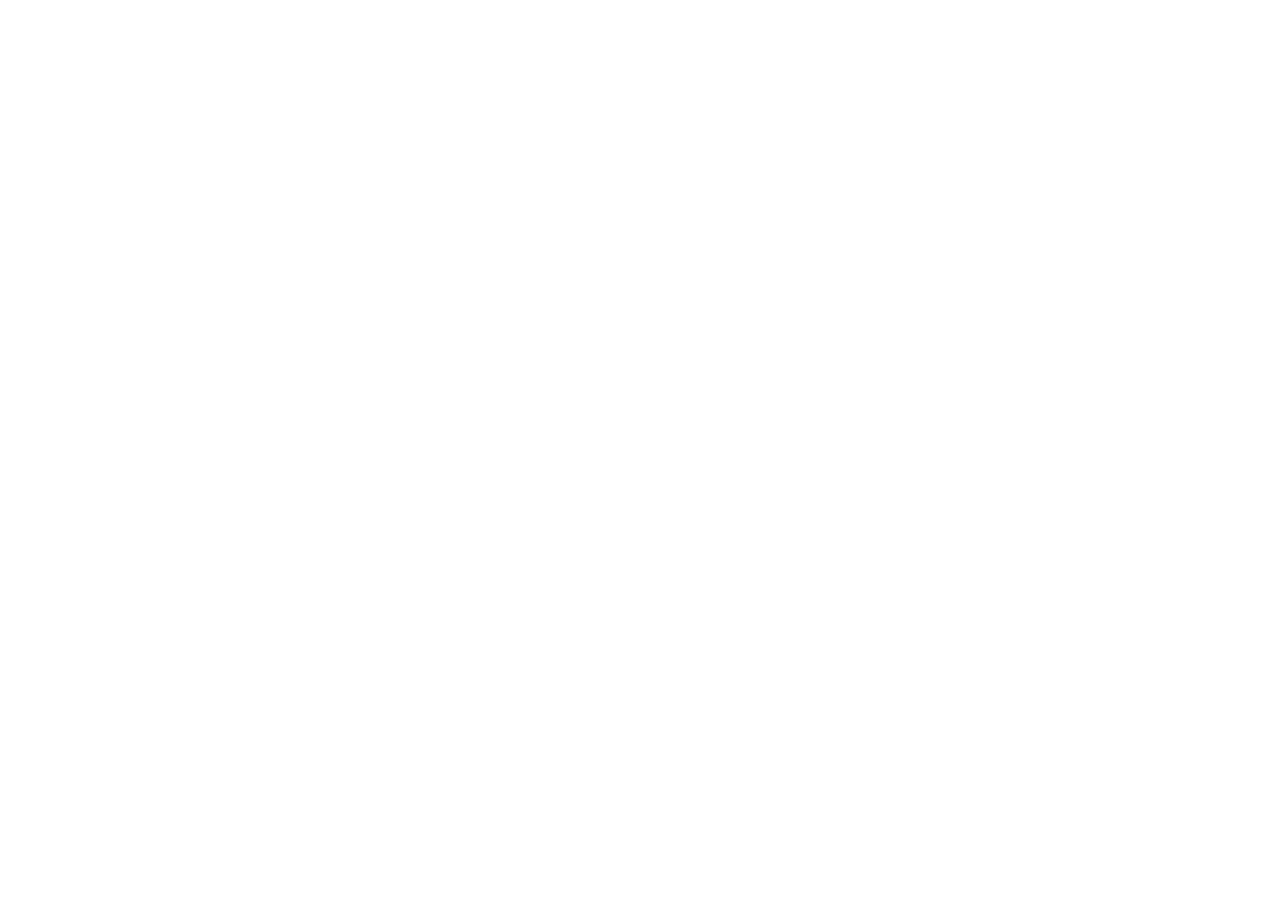
==== login.html @ d3bd9f5f "初始化仓库" ====
<!DOCTYPE html>
<html lang="en">

<head>
    <meta charset="UTF-8">
    <meta name="viewport" content="width=device-width, initial-scale=1.0">
    <title>Document</title>
</head>

<body>

</body>

</html>
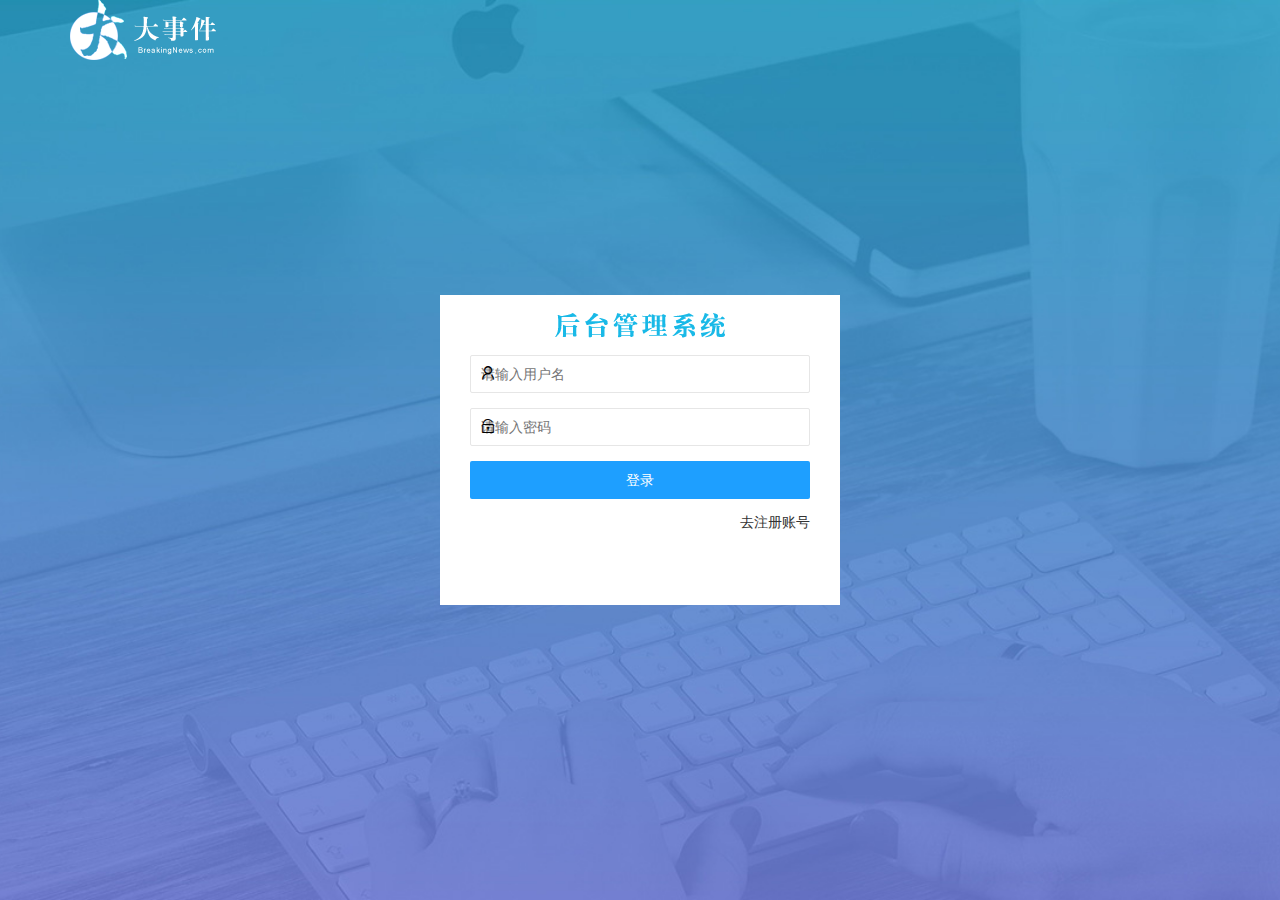
==== commit eb03e090: "注册登录页面完成" ====
--- a/login.html
+++ b/login.html
@@ -4,11 +4,75 @@
 <head>
     <meta charset="UTF-8">
     <meta name="viewport" content="width=device-width, initial-scale=1.0">
-    <title>Document</title>
+    <title>大事件-登录/注册</title>
+    <link rel="stylesheet" href="./assets/css/login.css">
+    <link rel="stylesheet" href="./assets/lib/layui/css/layui.css">
 </head>
 
 <body>
+    <!-- logo界面 -->
+    <div class="layui-main">
+        <img src="./assets/images/logo.png" alt="">
+    </div>
+    <!-- 登录注册区域-->
+    <div class="loginAndRegBox">
+        <!-- 顶部Lodo的界面-->
+        <div class="title-box"></div>
+        <!-- 登录的界面 -->
+        <div class="login-box">
+            <form class="layui-form" action="">
+                <div class="layui-form-item">
+                    <i class="layui-icon layui-icon-username"></i>
+                    <input type="text" name="usname" required lay-verify="required" placeholder="请输入用户名"
+                        autocomplete="off" class="layui-input">
+                </div>
+                <div class="layui-form-item">
+                    <i class="layui-icon layui-icon-password"></i>
+                    <input type="password" name="password" required lay-verify="required" placeholder="请输入密码"
+                        autocomplete="off" class="layui-input">
+                </div>
+                <div class="layui-form-item">
+                    <button class="layui-btn layui-btn-fluid layui-btn-normal" lay-submit
+                        lay-filter="formDemo">登录</button>
+                </div>
+                <div class="layui-form-item links">
+                    <a href="javascript:;" id="link-register">去注册账号</a>
 
+                </div>
+            </form>
+        </div>
+        <!-- 注册的页面 -->
+        <div class="registerbox">
+            <form class="layui-form" action="">
+                <div class="layui-form-item">
+                    <i class="layui-icon layui-icon-username"></i>
+                    <input type="text" name="usname" required lay-verify="required" placeholder="请输入用户名"
+                        autocomplete="off" class="layui-input ">
+                </div>
+                <div class="layui-form-item">
+                    <i class="layui-icon layui-icon-password"></i>
+                    <input type="password" name="password" required lay-verify="required" placeholder="请输入密码"
+                        autocomplete="off" class="layui-input">
+                </div>
+                <div class="layui-form-item">
+                    <i class="layui-icon layui-icon-password"></i>
+                    <input type="password" name="password" required lay-verify="required" placeholder="请输入密码"
+                        autocomplete="off" class="layui-input">
+                </div>
+                <div class="layui-form-item">
+                    <button class="layui-btn layui-btn-fluid layui-btn-normal" lay-submit
+                        lay-filter="formDemo">注册</button>
+                </div>
+
+                <div class="layui-form-item links">
+                    <a href="javascript:;" id="link-login">去登录界面</a>
+
+                </div>
+
+        </div>
+    </div>
 </body>
+<script src="./assets/lib/jquery.js"></script>
+<script src="./assets/js/login.js"></script>
 
 </html>--- a/assets/css/login.css
+++ b/assets/css/login.css
@@ -0,0 +1,51 @@
+html,
+body {
+  margin: 0;
+  padding: 0;
+  height: 100%;
+  width: 100%;
+
+  background: url("/assets/images/login_bg.jpg") no-repeat center;
+  background-size: cover;
+}
+
+.loginAndRegBox {
+  width: 400px;
+  height: 310px;
+  background-color: #fff;
+  position: absolute;
+  left: 50%;
+  top: 50%;
+  transform: translate(-50%, -50%);
+}
+
+.title-box {
+  height: 60px;
+  background: url("/assets/images/login_title.png") no-repeat center;
+}
+
+.layui-form {
+  padding: 0 30px;
+}
+
+.registerbox {
+  display: none;
+}
+
+.links {
+  display: flex;
+  justify-content: flex-end;
+}
+.layui-form-item {
+  position: relative;
+}
+.layui-icon {
+  position: absolute;
+  top: 10px;
+  left: 10px;
+}
+.layui-input {
+  display: block;
+  width: 100%;
+  padding-left: 30px;
+}
--- a/assets/lib/layui/css/layui.css
+++ b/assets/lib/layui/css/layui.css
@@ -0,0 +1,2 @@
+/** layui-v2.5.5 MIT License By https://www.layui.com */
+ .layui-inline,img{display:inline-block;vertical-align:middle}h1,h2,h3,h4,h5,h6{font-weight:400}.layui-edge,.layui-header,.layui-inline,.layui-main{position:relative}.layui-body,.layui-edge,.layui-elip{overflow:hidden}.layui-btn,.layui-edge,.layui-inline,img{vertical-align:middle}.layui-btn,.layui-disabled,.layui-icon,.layui-unselect{-moz-user-select:none;-webkit-user-select:none;-ms-user-select:none}.layui-elip,.layui-form-checkbox span,.layui-form-pane .layui-form-label{text-overflow:ellipsis;white-space:nowrap}.layui-breadcrumb,.layui-tree-btnGroup{visibility:hidden}blockquote,body,button,dd,div,dl,dt,form,h1,h2,h3,h4,h5,h6,input,li,ol,p,pre,td,textarea,th,ul{margin:0;padding:0;-webkit-tap-highlight-color:rgba(0,0,0,0)}a:active,a:hover{outline:0}img{border:none}li{list-style:none}table{border-collapse:collapse;border-spacing:0}h4,h5,h6{font-size:100%}button,input,optgroup,option,select,textarea{font-family:inherit;font-size:inherit;font-style:inherit;font-weight:inherit;outline:0}pre{white-space:pre-wrap;white-space:-moz-pre-wrap;white-space:-pre-wrap;white-space:-o-pre-wrap;word-wrap:break-word}body{line-height:24px;font:14px Helvetica Neue,Helvetica,PingFang SC,Tahoma,Arial,sans-serif}hr{height:1px;margin:10px 0;border:0;clear:both}a{color:#333;text-decoration:none}a:hover{color:#777}a cite{font-style:normal;*cursor:pointer}.layui-border-box,.layui-border-box *{box-sizing:border-box}.layui-box,.layui-box *{box-sizing:content-box}.layui-clear{clear:both;*zoom:1}.layui-clear:after{content:'\20';clear:both;*zoom:1;display:block;height:0}.layui-inline{*display:inline;*zoom:1}.layui-edge{display:inline-block;width:0;height:0;border-width:6px;border-style:dashed;border-color:transparent}.layui-edge-top{top:-4px;border-bottom-color:#999;border-bottom-style:solid}.layui-edge-right{border-left-color:#999;border-left-style:solid}.layui-edge-bottom{top:2px;border-top-color:#999;border-top-style:solid}.layui-edge-left{border-right-color:#999;border-right-style:solid}.layui-disabled,.layui-disabled:hover{color:#d2d2d2!important;cursor:not-allowed!important}.layui-circle{border-radius:100%}.layui-show{display:block!important}.layui-hide{display:none!important}@font-face{font-family:layui-icon;src:url(../font/iconfont.eot?v=250);src:url(../font/iconfont.eot?v=250#iefix) format('embedded-opentype'),url(../font/iconfont.woff2?v=250) format('woff2'),url(../font/iconfont.woff?v=250) format('woff'),url(../font/iconfont.ttf?v=250) format('truetype'),url(../font/iconfont.svg?v=250#layui-icon) format('svg')}.layui-icon{font-family:layui-icon!important;font-size:16px;font-style:normal;-webkit-font-smoothing:antialiased;-moz-osx-font-smoothing:grayscale}.layui-icon-reply-fill:before{content:"\e611"}.layui-icon-set-fill:before{content:"\e614"}.layui-icon-menu-fill:before{content:"\e60f"}.layui-icon-search:before{content:"\e615"}.layui-icon-share:before{content:"\e641"}.layui-icon-set-sm:before{content:"\e620"}.layui-icon-engine:before{content:"\e628"}.layui-icon-close:before{content:"\1006"}.layui-icon-close-fill:before{content:"\1007"}.layui-icon-chart-screen:before{content:"\e629"}.layui-icon-star:before{content:"\e600"}.layui-icon-circle-dot:before{content:"\e617"}.layui-icon-chat:before{content:"\e606"}.layui-icon-release:before{content:"\e609"}.layui-icon-list:before{content:"\e60a"}.layui-icon-chart:before{content:"\e62c"}.layui-icon-ok-circle:before{content:"\1005"}.layui-icon-layim-theme:before{content:"\e61b"}.layui-icon-table:before{content:"\e62d"}.layui-icon-right:before{content:"\e602"}.layui-icon-left:before{content:"\e603"}.layui-icon-cart-simple:before{content:"\e698"}.layui-icon-face-cry:before{content:"\e69c"}.layui-icon-face-smile:before{content:"\e6af"}.layui-icon-survey:before{content:"\e6b2"}.layui-icon-tree:before{content:"\e62e"}.layui-icon-upload-circle:before{content:"\e62f"}.layui-icon-add-circle:before{content:"\e61f"}.layui-icon-download-circle:before{content:"\e601"}.layui-icon-templeate-1:before{content:"\e630"}.layui-icon-util:before{content:"\e631"}.layui-icon-face-surprised:before{content:"\e664"}.layui-icon-edit:before{content:"\e642"}.layui-icon-speaker:before{content:"\e645"}.layui-icon-down:before{content:"\e61a"}.layui-icon-file:before{content:"\e621"}.layui-icon-layouts:before{content:"\e632"}.layui-icon-rate-half:before{content:"\e6c9"}.layui-icon-add-circle-fine:before{content:"\e608"}.layui-icon-prev-circle:before{content:"\e633"}.layui-icon-read:before{content:"\e705"}.layui-icon-404:before{content:"\e61c"}.layui-icon-carousel:before{content:"\e634"}.layui-icon-help:before{content:"\e607"}.layui-icon-code-circle:before{content:"\e635"}.layui-icon-water:before{content:"\e636"}.layui-icon-username:before{content:"\e66f"}.layui-icon-find-fill:before{content:"\e670"}.layui-icon-about:before{content:"\e60b"}.layui-icon-location:before{content:"\e715"}.layui-icon-up:before{content:"\e619"}.layui-icon-pause:before{content:"\e651"}.layui-icon-date:before{content:"\e637"}.layui-icon-layim-uploadfile:before{content:"\e61d"}.layui-icon-delete:before{content:"\e640"}.layui-icon-play:before{content:"\e652"}.layui-icon-top:before{content:"\e604"}.layui-icon-friends:before{content:"\e612"}.layui-icon-refresh-3:before{content:"\e9aa"}.layui-icon-ok:before{content:"\e605"}.layui-icon-layer:before{content:"\e638"}.layui-icon-face-smile-fine:before{content:"\e60c"}.layui-icon-dollar:before{content:"\e659"}.layui-icon-group:before{content:"\e613"}.layui-icon-layim-download:before{content:"\e61e"}.layui-icon-picture-fine:before{content:"\e60d"}.layui-icon-link:before{content:"\e64c"}.layui-icon-diamond:before{content:"\e735"}.layui-icon-log:before{content:"\e60e"}.layui-icon-rate-solid:before{content:"\e67a"}.layui-icon-fonts-del:before{content:"\e64f"}.layui-icon-unlink:before{content:"\e64d"}.layui-icon-fonts-clear:before{content:"\e639"}.layui-icon-triangle-r:before{content:"\e623"}.layui-icon-circle:before{content:"\e63f"}.layui-icon-radio:before{content:"\e643"}.layui-icon-align-center:before{content:"\e647"}.layui-icon-align-right:before{content:"\e648"}.layui-icon-align-left:before{content:"\e649"}.layui-icon-loading-1:before{content:"\e63e"}.layui-icon-return:before{content:"\e65c"}.layui-icon-fonts-strong:before{content:"\e62b"}.layui-icon-upload:before{content:"\e67c"}.layui-icon-dialogue:before{content:"\e63a"}.layui-icon-video:before{content:"\e6ed"}.layui-icon-headset:before{content:"\e6fc"}.layui-icon-cellphone-fine:before{content:"\e63b"}.layui-icon-add-1:before{content:"\e654"}.layui-icon-face-smile-b:before{content:"\e650"}.layui-icon-fonts-html:before{content:"\e64b"}.layui-icon-form:before{content:"\e63c"}.layui-icon-cart:before{content:"\e657"}.layui-icon-camera-fill:before{content:"\e65d"}.layui-icon-tabs:before{content:"\e62a"}.layui-icon-fonts-code:before{content:"\e64e"}.layui-icon-fire:before{content:"\e756"}.layui-icon-set:before{content:"\e716"}.layui-icon-fonts-u:before{content:"\e646"}.layui-icon-triangle-d:before{content:"\e625"}.layui-icon-tips:before{content:"\e702"}.layui-icon-picture:before{content:"\e64a"}.layui-icon-more-vertical:before{content:"\e671"}.layui-icon-flag:before{content:"\e66c"}.layui-icon-loading:before{content:"\e63d"}.layui-icon-fonts-i:before{content:"\e644"}.layui-icon-refresh-1:before{content:"\e666"}.layui-icon-rmb:before{content:"\e65e"}.layui-icon-home:before{content:"\e68e"}.layui-icon-user:before{content:"\e770"}.layui-icon-notice:before{content:"\e667"}.layui-icon-login-weibo:before{content:"\e675"}.layui-icon-voice:before{content:"\e688"}.layui-icon-upload-drag:before{content:"\e681"}.layui-icon-login-qq:before{content:"\e676"}.layui-icon-snowflake:before{content:"\e6b1"}.layui-icon-file-b:before{content:"\e655"}.layui-icon-template:before{content:"\e663"}.layui-icon-auz:before{content:"\e672"}.layui-icon-console:before{content:"\e665"}.layui-icon-app:before{content:"\e653"}.layui-icon-prev:before{content:"\e65a"}.layui-icon-website:before{content:"\e7ae"}.layui-icon-next:before{content:"\e65b"}.layui-icon-component:before{content:"\e857"}.layui-icon-more:before{content:"\e65f"}.layui-icon-login-wechat:before{content:"\e677"}.layui-icon-shrink-right:before{content:"\e668"}.layui-icon-spread-left:before{content:"\e66b"}.layui-icon-camera:before{content:"\e660"}.layui-icon-note:before{content:"\e66e"}.layui-icon-refresh:before{content:"\e669"}.layui-icon-female:before{content:"\e661"}.layui-icon-male:before{content:"\e662"}.layui-icon-password:before{content:"\e673"}.layui-icon-senior:before{content:"\e674"}.layui-icon-theme:before{content:"\e66a"}.layui-icon-tread:before{content:"\e6c5"}.layui-icon-praise:before{content:"\e6c6"}.layui-icon-star-fill:before{content:"\e658"}.layui-icon-rate:before{content:"\e67b"}.layui-icon-template-1:before{content:"\e656"}.layui-icon-vercode:before{content:"\e679"}.layui-icon-cellphone:before{content:"\e678"}.layui-icon-screen-full:before{content:"\e622"}.layui-icon-screen-restore:before{content:"\e758"}.layui-icon-cols:before{content:"\e610"}.layui-icon-export:before{content:"\e67d"}.layui-icon-print:before{content:"\e66d"}.layui-icon-slider:before{content:"\e714"}.layui-icon-addition:before{content:"\e624"}.layui-icon-subtraction:before{content:"\e67e"}.layui-icon-service:before{content:"\e626"}.layui-icon-transfer:before{content:"\e691"}.layui-main{width:1140px;margin:0 auto}.layui-header{z-index:1000;height:60px}.layui-header a:hover{transition:all .5s;-webkit-transition:all .5s}.layui-side{position:fixed;left:0;top:0;bottom:0;z-index:999;width:200px;overflow-x:hidden}.layui-side-scroll{position:relative;width:220px;height:100%;overflow-x:hidden}.layui-body{position:absolute;left:200px;right:0;top:0;bottom:0;z-index:998;width:auto;overflow-y:auto;box-sizing:border-box}.layui-layout-body{overflow:hidden}.layui-layout-admin .layui-header{background-color:#23262E}.layui-layout-admin .layui-side{top:60px;width:200px;overflow-x:hidden}.layui-layout-admin .layui-body{position:fixed;top:60px;bottom:44px}.layui-layout-admin .layui-main{width:auto;margin:0 15px}.layui-layout-admin .layui-footer{position:fixed;left:200px;right:0;bottom:0;height:44px;line-height:44px;padding:0 15px;background-color:#eee}.layui-layout-admin .layui-logo{position:absolute;left:0;top:0;width:200px;height:100%;line-height:60px;text-align:center;color:#009688;font-size:16px}.layui-layout-admin .layui-header .layui-nav{background:0 0}.layui-layout-left{position:absolute!important;left:200px;top:0}.layui-layout-right{position:absolute!important;right:0;top:0}.layui-container{position:relative;margin:0 auto;padding:0 15px;box-sizing:border-box}.layui-fluid{position:relative;margin:0 auto;padding:0 15px}.layui-row:after,.layui-row:before{content:'';display:block;clear:both}.layui-col-lg1,.layui-col-lg10,.layui-col-lg11,.layui-col-lg12,.layui-col-lg2,.layui-col-lg3,.layui-col-lg4,.layui-col-lg5,.layui-col-lg6,.layui-col-lg7,.layui-col-lg8,.layui-col-lg9,.layui-col-md1,.layui-col-md10,.layui-col-md11,.layui-col-md12,.layui-col-md2,.layui-col-md3,.layui-col-md4,.layui-col-md5,.layui-col-md6,.layui-col-md7,.layui-col-md8,.layui-col-md9,.layui-col-sm1,.layui-col-sm10,.layui-col-sm11,.layui-col-sm12,.layui-col-sm2,.layui-col-sm3,.layui-col-sm4,.layui-col-sm5,.layui-col-sm6,.layui-col-sm7,.layui-col-sm8,.layui-col-sm9,.layui-col-xs1,.layui-col-xs10,.layui-col-xs11,.layui-col-xs12,.layui-col-xs2,.layui-col-xs3,.layui-col-xs4,.layui-col-xs5,.layui-col-xs6,.layui-col-xs7,.layui-col-xs8,.layui-col-xs9{position:relative;display:block;box-sizing:border-box}.layui-col-xs1,.layui-col-xs10,.layui-col-xs11,.layui-col-xs12,.layui-col-xs2,.layui-col-xs3,.layui-col-xs4,.layui-col-xs5,.layui-col-xs6,.layui-col-xs7,.layui-col-xs8,.layui-col-xs9{float:left}.layui-col-xs1{width:8.33333333%}.layui-col-xs2{width:16.66666667%}.layui-col-xs3{width:25%}.layui-col-xs4{width:33.33333333%}.layui-col-xs5{width:41.66666667%}.layui-col-xs6{width:50%}.layui-col-xs7{width:58.33333333%}.layui-col-xs8{width:66.66666667%}.layui-col-xs9{width:75%}.layui-col-xs10{width:83.33333333%}.layui-col-xs11{width:91.66666667%}.layui-col-xs12{width:100%}.layui-col-xs-offset1{margin-left:8.33333333%}.layui-col-xs-offset2{margin-left:16.66666667%}.layui-col-xs-offset3{margin-left:25%}.layui-col-xs-offset4{margin-left:33.33333333%}.layui-col-xs-offset5{margin-left:41.66666667%}.layui-col-xs-offset6{margin-left:50%}.layui-col-xs-offset7{margin-left:58.33333333%}.layui-col-xs-offset8{margin-left:66.66666667%}.layui-col-xs-offset9{margin-left:75%}.layui-col-xs-offset10{margin-left:83.33333333%}.layui-col-xs-offset11{margin-left:91.66666667%}.layui-col-xs-offset12{margin-left:100%}@media screen and (max-width:768px){.layui-hide-xs{display:none!important}.layui-show-xs-block{display:block!important}.layui-show-xs-inline{display:inline!important}.layui-show-xs-inline-block{display:inline-block!important}}@media screen and (min-width:768px){.layui-container{width:750px}.layui-hide-sm{display:none!important}.layui-show-sm-block{display:block!important}.layui-show-sm-inline{display:inline!important}.layui-show-sm-inline-block{display:inline-block!important}.layui-col-sm1,.layui-col-sm10,.layui-col-sm11,.layui-col-sm12,.layui-col-sm2,.layui-col-sm3,.layui-col-sm4,.layui-col-sm5,.layui-col-sm6,.layui-col-sm7,.layui-col-sm8,.layui-col-sm9{float:left}.layui-col-sm1{width:8.33333333%}.layui-col-sm2{width:16.66666667%}.layui-col-sm3{width:25%}.layui-col-sm4{width:33.33333333%}.layui-col-sm5{width:41.66666667%}.layui-col-sm6{width:50%}.layui-col-sm7{width:58.33333333%}.layui-col-sm8{width:66.66666667%}.layui-col-sm9{width:75%}.layui-col-sm10{width:83.33333333%}.layui-col-sm11{width:91.66666667%}.layui-col-sm12{width:100%}.layui-col-sm-offset1{margin-left:8.33333333%}.layui-col-sm-offset2{margin-left:16.66666667%}.layui-col-sm-offset3{margin-left:25%}.layui-col-sm-offset4{margin-left:33.33333333%}.layui-col-sm-offset5{margin-left:41.66666667%}.layui-col-sm-offset6{margin-left:50%}.layui-col-sm-offset7{margin-left:58.33333333%}.layui-col-sm-offset8{margin-left:66.66666667%}.layui-col-sm-offset9{margin-left:75%}.layui-col-sm-offset10{margin-left:83.33333333%}.layui-col-sm-offset11{margin-left:91.66666667%}.layui-col-sm-offset12{margin-left:100%}}@media screen and (min-width:992px){.layui-container{width:970px}.layui-hide-md{display:none!important}.layui-show-md-block{display:block!important}.layui-show-md-inline{display:inline!important}.layui-show-md-inline-block{display:inline-block!important}.layui-col-md1,.layui-col-md10,.layui-col-md11,.layui-col-md12,.layui-col-md2,.layui-col-md3,.layui-col-md4,.layui-col-md5,.layui-col-md6,.layui-col-md7,.layui-col-md8,.layui-col-md9{float:left}.layui-col-md1{width:8.33333333%}.layui-col-md2{width:16.66666667%}.layui-col-md3{width:25%}.layui-col-md4{width:33.33333333%}.layui-col-md5{width:41.66666667%}.layui-col-md6{width:50%}.layui-col-md7{width:58.33333333%}.layui-col-md8{width:66.66666667%}.layui-col-md9{width:75%}.layui-col-md10{width:83.33333333%}.layui-col-md11{width:91.66666667%}.layui-col-md12{width:100%}.layui-col-md-offset1{margin-left:8.33333333%}.layui-col-md-offset2{margin-left:16.66666667%}.layui-col-md-offset3{margin-left:25%}.layui-col-md-offset4{margin-left:33.33333333%}.layui-col-md-offset5{margin-left:41.66666667%}.layui-col-md-offset6{margin-left:50%}.layui-col-md-offset7{margin-left:58.33333333%}.layui-col-md-offset8{margin-left:66.66666667%}.layui-col-md-offset9{margin-left:75%}.layui-col-md-offset10{margin-left:83.33333333%}.layui-col-md-offset11{margin-left:91.66666667%}.layui-col-md-offset12{margin-left:100%}}@media screen and (min-width:1200px){.layui-container{width:1170px}.layui-hide-lg{display:none!important}.layui-show-lg-block{display:block!important}.layui-show-lg-inline{display:inline!important}.layui-show-lg-inline-block{display:inline-block!important}.layui-col-lg1,.layui-col-lg10,.layui-col-lg11,.layui-col-lg12,.layui-col-lg2,.layui-col-lg3,.layui-col-lg4,.layui-col-lg5,.layui-col-lg6,.layui-col-lg7,.layui-col-lg8,.layui-col-lg9{float:left}.layui-col-lg1{width:8.33333333%}.layui-col-lg2{width:16.66666667%}.layui-col-lg3{width:25%}.layui-col-lg4{width:33.33333333%}.layui-col-lg5{width:41.66666667%}.layui-col-lg6{width:50%}.layui-col-lg7{width:58.33333333%}.layui-col-lg8{width:66.66666667%}.layui-col-lg9{width:75%}.layui-col-lg10{width:83.33333333%}.layui-col-lg11{width:91.66666667%}.layui-col-lg12{width:100%}.layui-col-lg-offset1{margin-left:8.33333333%}.layui-col-lg-offset2{margin-left:16.66666667%}.layui-col-lg-offset3{margin-left:25%}.layui-col-lg-offset4{margin-left:33.33333333%}.layui-col-lg-offset5{margin-left:41.66666667%}.layui-col-lg-offset6{margin-left:50%}.layui-col-lg-offset7{margin-left:58.33333333%}.layui-col-lg-offset8{margin-left:66.66666667%}.layui-col-lg-offset9{margin-left:75%}.layui-col-lg-offset10{margin-left:83.33333333%}.layui-col-lg-offset11{margin-left:91.66666667%}.layui-col-lg-offset12{margin-left:100%}}.layui-col-space1{margin:-.5px}.layui-col-space1>*{padding:.5px}.layui-col-space3{margin:-1.5px}.layui-col-space3>*{padding:1.5px}.layui-col-space5{margin:-2.5px}.layui-col-space5>*{padding:2.5px}.layui-col-space8{margin:-3.5px}.layui-col-space8>*{padding:3.5px}.layui-col-space10{margin:-5px}.layui-col-space10>*{padding:5px}.layui-col-space12{margin:-6px}.layui-col-space12>*{padding:6px}.layui-col-space15{margin:-7.5px}.layui-col-space15>*{padding:7.5px}.layui-col-space18{margin:-9px}.layui-col-space18>*{padding:9px}.layui-col-space20{margin:-10px}.layui-col-space20>*{padding:10px}.layui-col-space22{margin:-11px}.layui-col-space22>*{padding:11px}.layui-col-space25{margin:-12.5px}.layui-col-space25>*{padding:12.5px}.layui-col-space30{margin:-15px}.layui-col-space30>*{padding:15px}.layui-btn,.layui-input,.layui-select,.layui-textarea,.layui-upload-button{outline:0;-webkit-appearance:none;transition:all .3s;-webkit-transition:all .3s;box-sizing:border-box}.layui-elem-quote{margin-bottom:10px;padding:15px;line-height:22px;border-left:5px solid #009688;border-radius:0 2px 2px 0;background-color:#f2f2f2}.layui-quote-nm{border-style:solid;border-width:1px 1px 1px 5px;background:0 0}.layui-elem-field{margin-bottom:10px;padding:0;border-width:1px;border-style:solid}.layui-elem-field legend{margin-left:20px;padding:0 10px;font-size:20px;font-weight:300}.layui-field-title{margin:10px 0 20px;border-width:1px 0 0}.layui-field-box{padding:10px 15px}.layui-field-title .layui-field-box{padding:10px 0}.layui-progress{position:relative;height:6px;border-radius:20px;background-color:#e2e2e2}.layui-progress-bar{position:absolute;left:0;top:0;width:0;max-width:100%;height:6px;border-radius:20px;text-align:right;background-color:#5FB878;transition:all .3s;-webkit-transition:all .3s}.layui-progress-big,.layui-progress-big .layui-progress-bar{height:18px;line-height:18px}.layui-progress-text{position:relative;top:-20px;line-height:18px;font-size:12px;color:#666}.layui-progress-big .layui-progress-text{position:static;padding:0 10px;color:#fff}.layui-collapse{border-width:1px;border-style:solid;border-radius:2px}.layui-colla-content,.layui-colla-item{border-top-width:1px;border-top-style:solid}.layui-colla-item:first-child{border-top:none}.layui-colla-title{position:relative;height:42px;line-height:42px;padding:0 15px 0 35px;color:#333;background-color:#f2f2f2;cursor:pointer;font-size:14px;overflow:hidden}.layui-colla-content{display:none;padding:10px 15px;line-height:22px;color:#666}.layui-colla-icon{position:absolute;left:15px;top:0;font-size:14px}.layui-card{margin-bottom:15px;border-radius:2px;background-color:#fff;box-shadow:0 1px 2px 0 rgba(0,0,0,.05)}.layui-card:last-child{margin-bottom:0}.layui-card-header{position:relative;height:42px;line-height:42px;padding:0 15px;border-bottom:1px solid #f6f6f6;color:#333;border-radius:2px 2px 0 0;font-size:14px}.layui-bg-black,.layui-bg-blue,.layui-bg-cyan,.layui-bg-green,.layui-bg-orange,.layui-bg-red{color:#fff!important}.layui-card-body{position:relative;padding:10px 15px;line-height:24px}.layui-card-body[pad15]{padding:15px}.layui-card-body[pad20]{padding:20px}.layui-card-body .layui-table{margin:5px 0}.layui-card .layui-tab{margin:0}.layui-panel-window{position:relative;padding:15px;border-radius:0;border-top:5px solid #E6E6E6;background-color:#fff}.layui-auxiliar-moving{position:fixed;left:0;right:0;top:0;bottom:0;width:100%;height:100%;background:0 0;z-index:9999999999}.layui-form-label,.layui-form-mid,.layui-form-select,.layui-input-block,.layui-input-inline,.layui-textarea{position:relative}.layui-bg-red{background-color:#FF5722!important}.layui-bg-orange{background-color:#FFB800!important}.layui-bg-green{background-color:#009688!important}.layui-bg-cyan{background-color:#2F4056!important}.layui-bg-blue{background-color:#1E9FFF!important}.layui-bg-black{background-color:#393D49!important}.layui-bg-gray{background-color:#eee!important;color:#666!important}.layui-badge-rim,.layui-colla-content,.layui-colla-item,.layui-collapse,.layui-elem-field,.layui-form-pane .layui-form-item[pane],.layui-form-pane .layui-form-label,.layui-input,.layui-layedit,.layui-layedit-tool,.layui-quote-nm,.layui-select,.layui-tab-bar,.layui-tab-card,.layui-tab-title,.layui-tab-title .layui-this:after,.layui-textarea{border-color:#e6e6e6}.layui-timeline-item:before,hr{background-color:#e6e6e6}.layui-text{line-height:22px;font-size:14px;color:#666}.layui-text h1,.layui-text h2,.layui-text h3{font-weight:500;color:#333}.layui-text h1{font-size:30px}.layui-text h2{font-size:24px}.layui-text h3{font-size:18px}.layui-text a:not(.layui-btn){color:#01AAED}.layui-text a:not(.layui-btn):hover{text-decoration:underline}.layui-text ul{padding:5px 0 5px 15px}.layui-text ul li{margin-top:5px;list-style-type:disc}.layui-text em,.layui-word-aux{color:#999!important;padding:0 5px!important}.layui-btn{display:inline-block;height:38px;line-height:38px;padding:0 18px;background-color:#009688;color:#fff;white-space:nowrap;text-align:center;font-size:14px;border:none;border-radius:2px;cursor:pointer}.layui-btn:hover{opacity:.8;filter:alpha(opacity=80);color:#fff}.layui-btn:active{opacity:1;filter:alpha(opacity=100)}.layui-btn+.layui-btn{margin-left:10px}.layui-btn-container{font-size:0}.layui-btn-container .layui-btn{margin-right:10px;margin-bottom:10px}.layui-btn-container .layui-btn+.layui-btn{margin-left:0}.layui-table .layui-btn-container .layui-btn{margin-bottom:9px}.layui-btn-radius{border-radius:100px}.layui-btn .layui-icon{margin-right:3px;font-size:18px;vertical-align:bottom;vertical-align:middle\9}.layui-btn-primary{border:1px solid #C9C9C9;background-color:#fff;color:#555}.layui-btn-primary:hover{border-color:#009688;color:#333}.layui-btn-normal{background-color:#1E9FFF}.layui-btn-warm{background-color:#FFB800}.layui-btn-danger{background-color:#FF5722}.layui-btn-checked{background-color:#5FB878}.layui-btn-disabled,.layui-btn-disabled:active,.layui-btn-disabled:hover{border:1px solid #e6e6e6;background-color:#FBFBFB;color:#C9C9C9;cursor:not-allowed;opacity:1}.layui-btn-lg{height:44px;line-height:44px;padding:0 25px;font-size:16px}.layui-btn-sm{height:30px;line-height:30px;padding:0 10px;font-size:12px}.layui-btn-sm i{font-size:16px!important}.layui-btn-xs{height:22px;line-height:22px;padding:0 5px;font-size:12px}.layui-btn-xs i{font-size:14px!important}.layui-btn-group{display:inline-block;vertical-align:middle;font-size:0}.layui-btn-group .layui-btn{margin-left:0!important;margin-right:0!important;border-left:1px solid rgba(255,255,255,.5);border-radius:0}.layui-btn-group .layui-btn-primary{border-left:none}.layui-btn-group .layui-btn-primary:hover{border-color:#C9C9C9;color:#009688}.layui-btn-group .layui-btn:first-child{border-left:none;border-radius:2px 0 0 2px}.layui-btn-group .layui-btn-primary:first-child{border-left:1px solid #c9c9c9}.layui-btn-group .layui-btn:last-child{border-radius:0 2px 2px 0}.layui-btn-group .layui-btn+.layui-btn{margin-left:0}.layui-btn-group+.layui-btn-group{margin-left:10px}.layui-btn-fluid{width:100%}.layui-input,.layui-select,.layui-textarea{height:38px;line-height:1.3;line-height:38px\9;border-width:1px;border-style:solid;background-color:#fff;border-radius:2px}.layui-input::-webkit-input-placeholder,.layui-select::-webkit-input-placeholder,.layui-textarea::-webkit-input-placeholder{line-height:1.3}.layui-input,.layui-textarea{display:block;width:100%;padding-left:10px}.layui-input:hover,.layui-textarea:hover{border-color:#D2D2D2!important}.layui-input:focus,.layui-textarea:focus{border-color:#C9C9C9!important}.layui-textarea{min-height:100px;height:auto;line-height:20px;padding:6px 10px;resize:vertical}.layui-select{padding:0 10px}.layui-form input[type=checkbox],.layui-form input[type=radio],.layui-form select{display:none}.layui-form [lay-ignore]{display:initial}.layui-form-item{margin-bottom:15px;clear:both;*zoom:1}.layui-form-item:after{content:'\20';clear:both;*zoom:1;display:block;height:0}.layui-form-label{float:left;display:block;padding:9px 15px;width:80px;font-weight:400;line-height:20px;text-align:right}.layui-form-label-col{display:block;float:none;padding:9px 0;line-height:20px;text-align:left}.layui-form-item .layui-inline{margin-bottom:5px;margin-right:10px}.layui-input-block{margin-left:110px;min-height:36px}.layui-input-inline{display:inline-block;vertical-align:middle}.layui-form-item .layui-input-inline{float:left;width:190px;margin-right:10px}.layui-form-text .layui-input-inline{width:auto}.layui-form-mid{float:left;display:block;padding:9px 0!important;line-height:20px;margin-right:10px}.layui-form-danger+.layui-form-select .layui-input,.layui-form-danger:focus{border-color:#FF5722!important}.layui-form-select .layui-input{padding-right:30px;cursor:pointer}.layui-form-select .layui-edge{position:absolute;right:10px;top:50%;margin-top:-3px;cursor:pointer;border-width:6px;border-top-color:#c2c2c2;border-top-style:solid;transition:all .3s;-webkit-transition:all .3s}.layui-form-select dl{display:none;position:absolute;left:0;top:42px;padding:5px 0;z-index:899;min-width:100%;border:1px solid #d2d2d2;max-height:300px;overflow-y:auto;background-color:#fff;border-radius:2px;box-shadow:0 2px 4px rgba(0,0,0,.12);box-sizing:border-box}.layui-form-select dl dd,.layui-form-select dl dt{padding:0 10px;line-height:36px;white-space:nowrap;overflow:hidden;text-overflow:ellipsis}.layui-form-select dl dt{font-size:12px;color:#999}.layui-form-select dl dd{cursor:pointer}.layui-form-select dl dd:hover{background-color:#f2f2f2;-webkit-transition:.5s all;transition:.5s all}.layui-form-select .layui-select-group dd{padding-left:20px}.layui-form-select dl dd.layui-select-tips{padding-left:10px!important;color:#999}.layui-form-select dl dd.layui-this{background-color:#5FB878;color:#fff}.layui-form-checkbox,.layui-form-select dl dd.layui-disabled{background-color:#fff}.layui-form-selected dl{display:block}.layui-form-checkbox,.layui-form-checkbox *,.layui-form-switch{display:inline-block;vertical-align:middle}.layui-form-selected .layui-edge{margin-top:-9px;-webkit-transform:rotate(180deg);transform:rotate(180deg);margin-top:-3px\9}:root .layui-form-selected .layui-edge{margin-top:-9px\0/IE9}.layui-form-selectup dl{top:auto;bottom:42px}.layui-select-none{margin:5px 0;text-align:center;color:#999}.layui-select-disabled .layui-disabled{border-color:#eee!important}.layui-select-disabled .layui-edge{border-top-color:#d2d2d2}.layui-form-checkbox{position:relative;height:30px;line-height:30px;margin-right:10px;padding-right:30px;cursor:pointer;font-size:0;-webkit-transition:.1s linear;transition:.1s linear;box-sizing:border-box}.layui-form-checkbox span{padding:0 10px;height:100%;font-size:14px;border-radius:2px 0 0 2px;background-color:#d2d2d2;color:#fff;overflow:hidden}.layui-form-checkbox:hover span{background-color:#c2c2c2}.layui-form-checkbox i{position:absolute;right:0;top:0;width:30px;height:28px;border:1px solid #d2d2d2;border-left:none;border-radius:0 2px 2px 0;color:#fff;font-size:20px;text-align:center}.layui-form-checkbox:hover i{border-color:#c2c2c2;color:#c2c2c2}.layui-form-checked,.layui-form-checked:hover{border-color:#5FB878}.layui-form-checked span,.layui-form-checked:hover span{background-color:#5FB878}.layui-form-checked i,.layui-form-checked:hover i{color:#5FB878}.layui-form-item .layui-form-checkbox{margin-top:4px}.layui-form-checkbox[lay-skin=primary]{height:auto!important;line-height:normal!important;min-width:18px;min-height:18px;border:none!important;margin-right:0;padding-left:28px;padding-right:0;background:0 0}.layui-form-checkbox[lay-skin=primary] span{padding-left:0;padding-right:15px;line-height:18px;background:0 0;color:#666}.layui-form-checkbox[lay-skin=primary] i{right:auto;left:0;width:16px;height:16px;line-height:16px;border:1px solid #d2d2d2;font-size:12px;border-radius:2px;background-color:#fff;-webkit-transition:.1s linear;transition:.1s linear}.layui-form-checkbox[lay-skin=primary]:hover i{border-color:#5FB878;color:#fff}.layui-form-checked[lay-skin=primary] i{border-color:#5FB878!important;background-color:#5FB878;color:#fff}.layui-checkbox-disbaled[lay-skin=primary] span{background:0 0!important;color:#c2c2c2}.layui-checkbox-disbaled[lay-skin=primary]:hover i{border-color:#d2d2d2}.layui-form-item .layui-form-checkbox[lay-skin=primary]{margin-top:10px}.layui-form-switch{position:relative;height:22px;line-height:22px;min-width:35px;padding:0 5px;margin-top:8px;border:1px solid #d2d2d2;border-radius:20px;cursor:pointer;background-color:#fff;-webkit-transition:.1s linear;transition:.1s linear}.layui-form-switch i{position:absolute;left:5px;top:3px;width:16px;height:16px;border-radius:20px;background-color:#d2d2d2;-webkit-transition:.1s linear;transition:.1s linear}.layui-form-switch em{position:relative;top:0;width:25px;margin-left:21px;padding:0!important;text-align:center!important;color:#999!important;font-style:normal!important;font-size:12px}.layui-form-onswitch{border-color:#5FB878;background-color:#5FB878}.layui-checkbox-disbaled,.layui-checkbox-disbaled i{border-color:#e2e2e2!important}.layui-form-onswitch i{left:100%;margin-left:-21px;background-color:#fff}.layui-form-onswitch em{margin-left:5px;margin-right:21px;color:#fff!important}.layui-checkbox-disbaled span{background-color:#e2e2e2!important}.layui-checkbox-disbaled:hover i{color:#fff!important}[lay-radio]{display:none}.layui-form-radio,.layui-form-radio *{display:inline-block;vertical-align:middle}.layui-form-radio{line-height:28px;margin:6px 10px 0 0;padding-right:10px;cursor:pointer;font-size:0}.layui-form-radio *{font-size:14px}.layui-form-radio>i{margin-right:8px;font-size:22px;color:#c2c2c2}.layui-form-radio>i:hover,.layui-form-radioed>i{color:#5FB878}.layui-radio-disbaled>i{color:#e2e2e2!important}.layui-form-pane .layui-form-label{width:110px;padding:8px 15px;height:38px;line-height:20px;border-width:1px;border-style:solid;border-radius:2px 0 0 2px;text-align:center;background-color:#FBFBFB;overflow:hidden;box-sizing:border-box}.layui-form-pane .layui-input-inline{margin-left:-1px}.layui-form-pane .layui-input-block{margin-left:110px;left:-1px}.layui-form-pane .layui-input{border-radius:0 2px 2px 0}.layui-form-pane .layui-form-text .layui-form-label{float:none;width:100%;border-radius:2px;box-sizing:border-box;text-align:left}.layui-form-pane .layui-form-text .layui-input-inline{display:block;margin:0;top:-1px;clear:both}.layui-form-pane .layui-form-text .layui-input-block{margin:0;left:0;top:-1px}.layui-form-pane .layui-form-text .layui-textarea{min-height:100px;border-radius:0 0 2px 2px}.layui-form-pane .layui-form-checkbox{margin:4px 0 4px 10px}.layui-form-pane .layui-form-radio,.layui-form-pane .layui-form-switch{margin-top:6px;margin-left:10px}.layui-form-pane .layui-form-item[pane]{position:relative;border-width:1px;border-style:solid}.layui-form-pane .layui-form-item[pane] .layui-form-label{position:absolute;left:0;top:0;height:100%;border-width:0 1px 0 0}.layui-form-pane .layui-form-item[pane] .layui-input-inline{margin-left:110px}@media screen and (max-width:450px){.layui-form-item .layui-form-label{text-overflow:ellipsis;overflow:hidden;white-space:nowrap}.layui-form-item .layui-inline{display:block;margin-right:0;margin-bottom:20px;clear:both}.layui-form-item .layui-inline:after{content:'\20';clear:both;display:block;height:0}.layui-form-item .layui-input-inline{display:block;float:none;left:-3px;width:auto;margin:0 0 10px 112px}.layui-form-item .layui-input-inline+.layui-form-mid{margin-left:110px;top:-5px;padding:0}.layui-form-item .layui-form-checkbox{margin-right:5px;margin-bottom:5px}}.layui-layedit{border-width:1px;border-style:solid;border-radius:2px}.layui-layedit-tool{padding:3px 5px;border-bottom-width:1px;border-bottom-style:solid;font-size:0}.layedit-tool-fixed{position:fixed;top:0;border-top:1px solid #e2e2e2}.layui-layedit-tool .layedit-tool-mid,.layui-layedit-tool .layui-icon{display:inline-block;vertical-align:middle;text-align:center;font-size:14px}.layui-layedit-tool .layui-icon{position:relative;width:32px;height:30px;line-height:30px;margin:3px 5px;color:#777;cursor:pointer;border-radius:2px}.layui-layedit-tool .layui-icon:hover{color:#393D49}.layui-layedit-tool .layui-icon:active{color:#000}.layui-layedit-tool .layedit-tool-active{background-color:#e2e2e2;color:#000}.layui-layedit-tool .layui-disabled,.layui-layedit-tool .layui-disabled:hover{color:#d2d2d2;cursor:not-allowed}.layui-layedit-tool .layedit-tool-mid{width:1px;height:18px;margin:0 10px;background-color:#d2d2d2}.layedit-tool-html{width:50px!important;font-size:30px!important}.layedit-tool-b,.layedit-tool-code,.layedit-tool-help{font-size:16px!important}.layedit-tool-d,.layedit-tool-face,.layedit-tool-image,.layedit-tool-unlink{font-size:18px!important}.layedit-tool-image input{position:absolute;font-size:0;left:0;top:0;width:100%;height:100%;opacity:.01;filter:Alpha(opacity=1);cursor:pointer}.layui-layedit-iframe iframe{display:block;width:100%}#LAY_layedit_code{overflow:hidden}.layui-laypage{display:inline-block;*display:inline;*zoom:1;vertical-align:middle;margin:10px 0;font-size:0}.layui-laypage>a:first-child,.layui-laypage>a:first-child em{border-radius:2px 0 0 2px}.layui-laypage>a:last-child,.layui-laypage>a:last-child em{border-radius:0 2px 2px 0}.layui-laypage>:first-child{margin-left:0!important}.layui-laypage>:last-child{margin-right:0!important}.layui-laypage a,.layui-laypage button,.layui-laypage input,.layui-laypage select,.layui-laypage span{border:1px solid #e2e2e2}.layui-laypage a,.layui-laypage span{display:inline-block;*display:inline;*zoom:1;vertical-align:middle;padding:0 15px;height:28px;line-height:28px;margin:0 -1px 5px 0;background-color:#fff;color:#333;font-size:12px}.layui-flow-more a *,.layui-laypage input,.layui-table-view select[lay-ignore]{display:inline-block}.layui-laypage a:hover{color:#009688}.layui-laypage em{font-style:normal}.layui-laypage .layui-laypage-spr{color:#999;font-weight:700}.layui-laypage a{text-decoration:none}.layui-laypage .layui-laypage-curr{position:relative}.layui-laypage .layui-laypage-curr em{position:relative;color:#fff}.layui-laypage .layui-laypage-curr .layui-laypage-em{position:absolute;left:-1px;top:-1px;padding:1px;width:100%;height:100%;background-color:#009688}.layui-laypage-em{border-radius:2px}.layui-laypage-next em,.layui-laypage-prev em{font-family:Sim sun;font-size:16px}.layui-laypage .layui-laypage-count,.layui-laypage .layui-laypage-limits,.layui-laypage .layui-laypage-refresh,.layui-laypage .layui-laypage-skip{margin-left:10px;margin-right:10px;padding:0;border:none}.layui-laypage .layui-laypage-limits,.layui-laypage .layui-laypage-refresh{vertical-align:top}.layui-laypage .layui-laypage-refresh i{font-size:18px;cursor:pointer}.layui-laypage select{height:22px;padding:3px;border-radius:2px;cursor:pointer}.layui-laypage .layui-laypage-skip{height:30px;line-height:30px;color:#999}.layui-laypage button,.layui-laypage input{height:30px;line-height:30px;border-radius:2px;vertical-align:top;background-color:#fff;box-sizing:border-box}.layui-laypage input{width:40px;margin:0 10px;padding:0 3px;text-align:center}.layui-laypage input:focus,.layui-laypage select:focus{border-color:#009688!important}.layui-laypage button{margin-left:10px;padding:0 10px;cursor:pointer}.layui-table,.layui-table-view{margin:10px 0}.layui-flow-more{margin:10px 0;text-align:center;color:#999;font-size:14px}.layui-flow-more a{height:32px;line-height:32px}.layui-flow-more a *{vertical-align:top}.layui-flow-more a cite{padding:0 20px;border-radius:3px;background-color:#eee;color:#333;font-style:normal}.layui-flow-more a cite:hover{opacity:.8}.layui-flow-more a i{font-size:30px;color:#737383}.layui-table{width:100%;background-color:#fff;color:#666}.layui-table tr{transition:all .3s;-webkit-transition:all .3s}.layui-table th{text-align:left;font-weight:400}.layui-table tbody tr:hover,.layui-table thead tr,.layui-table-click,.layui-table-header,.layui-table-hover,.layui-table-mend,.layui-table-patch,.layui-table-tool,.layui-table-total,.layui-table-total tr,.layui-table[lay-even] tr:nth-child(even){background-color:#f2f2f2}.layui-table td,.layui-table th,.layui-table-col-set,.layui-table-fixed-r,.layui-table-grid-down,.layui-table-header,.layui-table-page,.layui-table-tips-main,.layui-table-tool,.layui-table-total,.layui-table-view,.layui-table[lay-skin=line],.layui-table[lay-skin=row]{border-width:1px;border-style:solid;border-color:#e6e6e6}.layui-table td,.layui-table th{position:relative;padding:9px 15px;min-height:20px;line-height:20px;font-size:14px}.layui-table[lay-skin=line] td,.layui-table[lay-skin=line] th{border-width:0 0 1px}.layui-table[lay-skin=row] td,.layui-table[lay-skin=row] th{border-width:0 1px 0 0}.layui-table[lay-skin=nob] td,.layui-table[lay-skin=nob] th{border:none}.layui-table img{max-width:100px}.layui-table[lay-size=lg] td,.layui-table[lay-size=lg] th{padding:15px 30px}.layui-table-view .layui-table[lay-size=lg] .layui-table-cell{height:40px;line-height:40px}.layui-table[lay-size=sm] td,.layui-table[lay-size=sm] th{font-size:12px;padding:5px 10px}.layui-table-view .layui-table[lay-size=sm] .layui-table-cell{height:20px;line-height:20px}.layui-table[lay-data]{display:none}.layui-table-box{position:relative;overflow:hidden}.layui-table-view .layui-table{position:relative;width:auto;margin:0}.layui-table-view .layui-table[lay-skin=line]{border-width:0 1px 0 0}.layui-table-view .layui-table[lay-skin=row]{border-width:0 0 1px}.layui-table-view .layui-table td,.layui-table-view .layui-table th{padding:5px 0;border-top:none;border-left:none}.layui-table-view .layui-table th.layui-unselect .layui-table-cell span{cursor:pointer}.layui-table-view .layui-table td{cursor:default}.layui-table-view .layui-table td[data-edit=text]{cursor:text}.layui-table-view .layui-form-checkbox[lay-skin=primary] i{width:18px;height:18px}.layui-table-view .layui-form-radio{line-height:0;padding:0}.layui-table-view .layui-form-radio>i{margin:0;font-size:20px}.layui-table-init{position:absolute;left:0;top:0;width:100%;height:100%;text-align:center;z-index:110}.layui-table-init .layui-icon{position:absolute;left:50%;top:50%;margin:-15px 0 0 -15px;font-size:30px;color:#c2c2c2}.layui-table-header{border-width:0 0 1px;overflow:hidden}.layui-table-header .layui-table{margin-bottom:-1px}.layui-table-tool .layui-inline[lay-event]{position:relative;width:26px;height:26px;padding:5px;line-height:16px;margin-right:10px;text-align:center;color:#333;border:1px solid #ccc;cursor:pointer;-webkit-transition:.5s all;transition:.5s all}.layui-table-tool .layui-inline[lay-event]:hover{border:1px solid #999}.layui-table-tool-temp{padding-right:120px}.layui-table-tool-self{position:absolute;right:17px;top:10px}.layui-table-tool .layui-table-tool-self .layui-inline[lay-event]{margin:0 0 0 10px}.layui-table-tool-panel{position:absolute;top:29px;left:-1px;padding:5px 0;min-width:150px;min-height:40px;border:1px solid #d2d2d2;text-align:left;overflow-y:auto;background-color:#fff;box-shadow:0 2px 4px rgba(0,0,0,.12)}.layui-table-cell,.layui-table-tool-panel li{overflow:hidden;text-overflow:ellipsis;white-space:nowrap}.layui-table-tool-panel li{padding:0 10px;line-height:30px;-webkit-transition:.5s all;transition:.5s all}.layui-table-tool-panel li .layui-form-checkbox[lay-skin=primary]{width:100%;padding-left:28px}.layui-table-tool-panel li:hover{background-color:#f2f2f2}.layui-table-tool-panel li .layui-form-checkbox[lay-skin=primary] i{position:absolute;left:0;top:0}.layui-table-tool-panel li .layui-form-checkbox[lay-skin=primary] span{padding:0}.layui-table-tool .layui-table-tool-self .layui-table-tool-panel{left:auto;right:-1px}.layui-table-col-set{position:absolute;right:0;top:0;width:20px;height:100%;border-width:0 0 0 1px;background-color:#fff}.layui-table-sort{width:10px;height:20px;margin-left:5px;cursor:pointer!important}.layui-table-sort .layui-edge{position:absolute;left:5px;border-width:5px}.layui-table-sort .layui-table-sort-asc{top:3px;border-top:none;border-bottom-style:solid;border-bottom-color:#b2b2b2}.layui-table-sort .layui-table-sort-asc:hover{border-bottom-color:#666}.layui-table-sort .layui-table-sort-desc{bottom:5px;border-bottom:none;border-top-style:solid;border-top-color:#b2b2b2}.layui-table-sort .layui-table-sort-desc:hover{border-top-color:#666}.layui-table-sort[lay-sort=asc] .layui-table-sort-asc{border-bottom-color:#000}.layui-table-sort[lay-sort=desc] .layui-table-sort-desc{border-top-color:#000}.layui-table-cell{height:28px;line-height:28px;padding:0 15px;position:relative;box-sizing:border-box}.layui-table-cell .layui-form-checkbox[lay-skin=primary]{top:-1px;padding:0}.layui-table-cell .layui-table-link{color:#01AAED}.laytable-cell-checkbox,.laytable-cell-numbers,.laytable-cell-radio,.laytable-cell-space{padding:0;text-align:center}.layui-table-body{position:relative;overflow:auto;margin-right:-1px;margin-bottom:-1px}.layui-table-body .layui-none{line-height:26px;padding:15px;text-align:center;color:#999}.layui-table-fixed{position:absolute;left:0;top:0;z-index:101}.layui-table-fixed .layui-table-body{overflow:hidden}.layui-table-fixed-l{box-shadow:0 -1px 8px rgba(0,0,0,.08)}.layui-table-fixed-r{left:auto;right:-1px;border-width:0 0 0 1px;box-shadow:-1px 0 8px rgba(0,0,0,.08)}.layui-table-fixed-r .layui-table-header{position:relative;overflow:visible}.layui-table-mend{position:absolute;right:-49px;top:0;height:100%;width:50px}.layui-table-tool{position:relative;z-index:890;width:100%;min-height:50px;line-height:30px;padding:10px 15px;border-width:0 0 1px}.layui-table-tool .layui-btn-container{margin-bottom:-10px}.layui-table-page,.layui-table-total{border-width:1px 0 0;margin-bottom:-1px;overflow:hidden}.layui-table-page{position:relative;width:100%;padding:7px 7px 0;height:41px;font-size:12px;white-space:nowrap}.layui-table-page>div{height:26px}.layui-table-page .layui-laypage{margin:0}.layui-table-page .layui-laypage a,.layui-table-page .layui-laypage span{height:26px;line-height:26px;margin-bottom:10px;border:none;background:0 0}.layui-table-page .layui-laypage a,.layui-table-page .layui-laypage span.layui-laypage-curr{padding:0 12px}.layui-table-page .layui-laypage span{margin-left:0;padding:0}.layui-table-page .layui-laypage .layui-laypage-prev{margin-left:-7px!important}.layui-table-page .layui-laypage .layui-laypage-curr .layui-laypage-em{left:0;top:0;padding:0}.layui-table-page .layui-laypage button,.layui-table-page .layui-laypage input{height:26px;line-height:26px}.layui-table-page .layui-laypage input{width:40px}.layui-table-page .layui-laypage button{padding:0 10px}.layui-table-page select{height:18px}.layui-table-patch .layui-table-cell{padding:0;width:30px}.layui-table-edit{position:absolute;left:0;top:0;width:100%;height:100%;padding:0 14px 1px;border-radius:0;box-shadow:1px 1px 20px rgba(0,0,0,.15)}.layui-table-edit:focus{border-color:#5FB878!important}select.layui-table-edit{padding:0 0 0 10px;border-color:#C9C9C9}.layui-table-view .layui-form-checkbox,.layui-table-view .layui-form-radio,.layui-table-view .layui-form-switch{top:0;margin:0;box-sizing:content-box}.layui-table-view .layui-form-checkbox{top:-1px;height:26px;line-height:26px}.layui-table-view .layui-form-checkbox i{height:26px}.layui-table-grid .layui-table-cell{overflow:visible}.layui-table-grid-down{position:absolute;top:0;right:0;width:26px;height:100%;padding:5px 0;border-width:0 0 0 1px;text-align:center;background-color:#fff;color:#999;cursor:pointer}.layui-table-grid-down .layui-icon{position:absolute;top:50%;left:50%;margin:-8px 0 0 -8px}.layui-table-grid-down:hover{background-color:#fbfbfb}body .layui-table-tips .layui-layer-content{background:0 0;padding:0;box-shadow:0 1px 6px rgba(0,0,0,.12)}.layui-table-tips-main{margin:-44px 0 0 -1px;max-height:150px;padding:8px 15px;font-size:14px;overflow-y:scroll;background-color:#fff;color:#666}.layui-table-tips-c{position:absolute;right:-3px;top:-13px;width:20px;height:20px;padding:3px;cursor:pointer;background-color:#666;border-radius:50%;color:#fff}.layui-table-tips-c:hover{background-color:#777}.layui-table-tips-c:before{position:relative;right:-2px}.layui-upload-file{display:none!important;opacity:.01;filter:Alpha(opacity=1)}.layui-upload-drag,.layui-upload-form,.layui-upload-wrap{display:inline-block}.layui-upload-list{margin:10px 0}.layui-upload-choose{padding:0 10px;color:#999}.layui-upload-drag{position:relative;padding:30px;border:1px dashed #e2e2e2;background-color:#fff;text-align:center;cursor:pointer;color:#999}.layui-upload-drag .layui-icon{font-size:50px;color:#009688}.layui-upload-drag[lay-over]{border-color:#009688}.layui-upload-iframe{position:absolute;width:0;height:0;border:0;visibility:hidden}.layui-upload-wrap{position:relative;vertical-align:middle}.layui-upload-wrap .layui-upload-file{display:block!important;position:absolute;left:0;top:0;z-index:10;font-size:100px;width:100%;height:100%;opacity:.01;filter:Alpha(opacity=1);cursor:pointer}.layui-transfer-active,.layui-transfer-box{display:inline-block;vertical-align:middle}.layui-transfer-box,.layui-transfer-header,.layui-transfer-search{border-width:0;border-style:solid;border-color:#e6e6e6}.layui-transfer-box{position:relative;border-width:1px;width:200px;height:360px;border-radius:2px;background-color:#fff}.layui-transfer-box .layui-form-checkbox{width:100%;margin:0!important}.layui-transfer-header{height:38px;line-height:38px;padding:0 10px;border-bottom-width:1px}.layui-transfer-search{position:relative;padding:10px;border-bottom-width:1px}.layui-transfer-search .layui-input{height:32px;padding-left:30px;font-size:12px}.layui-transfer-search .layui-icon-search{position:absolute;left:20px;top:50%;margin-top:-8px;color:#666}.layui-transfer-active{margin:0 15px}.layui-transfer-active .layui-btn{display:block;margin:0;padding:0 15px;background-color:#5FB878;border-color:#5FB878;color:#fff}.layui-transfer-active .layui-btn-disabled{background-color:#FBFBFB;border-color:#e6e6e6;color:#C9C9C9}.layui-transfer-active .layui-btn:first-child{margin-bottom:15px}.layui-transfer-active .layui-btn .layui-icon{margin:0;font-size:14px!important}.layui-transfer-data{padding:5px 0;overflow:auto}.layui-transfer-data li{height:32px;line-height:32px;padding:0 10px}.layui-transfer-data li:hover{background-color:#f2f2f2;transition:.5s all}.layui-transfer-data .layui-none{padding:15px 10px;text-align:center;color:#999}.layui-nav{position:relative;padding:0 20px;background-color:#393D49;color:#fff;border-radius:2px;font-size:0;box-sizing:border-box}.layui-nav *{font-size:14px}.layui-nav .layui-nav-item{position:relative;display:inline-block;*display:inline;*zoom:1;vertical-align:middle;line-height:60px}.layui-nav .layui-nav-item a{display:block;padding:0 20px;color:#fff;color:rgba(255,255,255,.7);transition:all .3s;-webkit-transition:all .3s}.layui-nav .layui-this:after,.layui-nav-bar,.layui-nav-tree .layui-nav-itemed:after{position:absolute;left:0;top:0;width:0;height:5px;background-color:#5FB878;transition:all .2s;-webkit-transition:all .2s}.layui-nav-bar{z-index:1000}.layui-nav .layui-nav-item a:hover,.layui-nav .layui-this a{color:#fff}.layui-nav .layui-this:after{content:'';top:auto;bottom:0;width:100%}.layui-nav-img{width:30px;height:30px;margin-right:10px;border-radius:50%}.layui-nav .layui-nav-more{content:'';width:0;height:0;border-style:solid dashed dashed;border-color:#fff transparent transparent;overflow:hidden;cursor:pointer;transition:all .2s;-webkit-transition:all .2s;position:absolute;top:50%;right:3px;margin-top:-3px;border-width:6px;border-top-color:rgba(255,255,255,.7)}.layui-nav .layui-nav-mored,.layui-nav-itemed>a .layui-nav-more{margin-top:-9px;border-style:dashed dashed solid;border-color:transparent transparent #fff}.layui-nav-child{display:none;position:absolute;left:0;top:65px;min-width:100%;line-height:36px;padding:5px 0;box-shadow:0 2px 4px rgba(0,0,0,.12);border:1px solid #d2d2d2;background-color:#fff;z-index:100;border-radius:2px;white-space:nowrap}.layui-nav .layui-nav-child a{color:#333}.layui-nav .layui-nav-child a:hover{background-color:#f2f2f2;color:#000}.layui-nav-child dd{position:relative}.layui-nav .layui-nav-child dd.layui-this a,.layui-nav-child dd.layui-this{background-color:#5FB878;color:#fff}.layui-nav-child dd.layui-this:after{display:none}.layui-nav-tree{width:200px;padding:0}.layui-nav-tree .layui-nav-item{display:block;width:100%;line-height:45px}.layui-nav-tree .layui-nav-item a{position:relative;height:45px;line-height:45px;text-overflow:ellipsis;overflow:hidden;white-space:nowrap}.layui-nav-tree .layui-nav-item a:hover{background-color:#4E5465}.layui-nav-tree .layui-nav-bar{width:5px;height:0;background-color:#009688}.layui-nav-tree .layui-nav-child dd.layui-this,.layui-nav-tree .layui-nav-child dd.layui-this a,.layui-nav-tree .layui-this,.layui-nav-tree .layui-this>a,.layui-nav-tree .layui-this>a:hover{background-color:#009688;color:#fff}.layui-nav-tree .layui-this:after{display:none}.layui-nav-itemed>a,.layui-nav-tree .layui-nav-title a,.layui-nav-tree .layui-nav-title a:hover{color:#fff!important}.layui-nav-tree .layui-nav-child{position:relative;z-index:0;top:0;border:none;box-shadow:none}.layui-nav-tree .layui-nav-child a{height:40px;line-height:40px;color:#fff;color:rgba(255,255,255,.7)}.layui-nav-tree .layui-nav-child,.layui-nav-tree .layui-nav-child a:hover{background:0 0;color:#fff}.layui-nav-tree .layui-nav-more{right:10px}.layui-nav-itemed>.layui-nav-child{display:block;padding:0;background-color:rgba(0,0,0,.3)!important}.layui-nav-itemed>.layui-nav-child>.layui-this>.layui-nav-child{display:block}.layui-nav-side{position:fixed;top:0;bottom:0;left:0;overflow-x:hidden;z-index:999}.layui-bg-blue .layui-nav-bar,.layui-bg-blue .layui-nav-itemed:after,.layui-bg-blue .layui-this:after{background-color:#93D1FF}.layui-bg-blue .layui-nav-child dd.layui-this{background-color:#1E9FFF}.layui-bg-blue .layui-nav-itemed>a,.layui-nav-tree.layui-bg-blue .layui-nav-title a,.layui-nav-tree.layui-bg-blue .layui-nav-title a:hover{background-color:#007DDB!important}.layui-breadcrumb{font-size:0}.layui-breadcrumb>*{font-size:14px}.layui-breadcrumb a{color:#999!important}.layui-breadcrumb a:hover{color:#5FB878!important}.layui-breadcrumb a cite{color:#666;font-style:normal}.layui-breadcrumb span[lay-separator]{margin:0 10px;color:#999}.layui-tab{margin:10px 0;text-align:left!important}.layui-tab[overflow]>.layui-tab-title{overflow:hidden}.layui-tab-title{position:relative;left:0;height:40px;white-space:nowrap;font-size:0;border-bottom-width:1px;border-bottom-style:solid;transition:all .2s;-webkit-transition:all .2s}.layui-tab-title li{display:inline-block;*display:inline;*zoom:1;vertical-align:middle;font-size:14px;transition:all .2s;-webkit-transition:all .2s;position:relative;line-height:40px;min-width:65px;padding:0 15px;text-align:center;cursor:pointer}.layui-tab-title li a{display:block}.layui-tab-title .layui-this{color:#000}.layui-tab-title .layui-this:after{position:absolute;left:0;top:0;content:'';width:100%;height:41px;border-width:1px;border-style:solid;border-bottom-color:#fff;border-radius:2px 2px 0 0;box-sizing:border-box;pointer-events:none}.layui-tab-bar{position:absolute;right:0;top:0;z-index:10;width:30px;height:39px;line-height:39px;border-width:1px;border-style:solid;border-radius:2px;text-align:center;background-color:#fff;cursor:pointer}.layui-tab-bar .layui-icon{position:relative;display:inline-block;top:3px;transition:all .3s;-webkit-transition:all .3s}.layui-tab-item{display:none}.layui-tab-more{padding-right:30px;height:auto!important;white-space:normal!important}.layui-tab-more li.layui-this:after{border-bottom-color:#e2e2e2;border-radius:2px}.layui-tab-more .layui-tab-bar .layui-icon{top:-2px;top:3px\9;-webkit-transform:rotate(180deg);transform:rotate(180deg)}:root .layui-tab-more .layui-tab-bar .layui-icon{top:-2px\0/IE9}.layui-tab-content{padding:10px}.layui-tab-title li .layui-tab-close{position:relative;display:inline-block;width:18px;height:18px;line-height:20px;margin-left:8px;top:1px;text-align:center;font-size:14px;color:#c2c2c2;transition:all .2s;-webkit-transition:all .2s}.layui-tab-title li .layui-tab-close:hover{border-radius:2px;background-color:#FF5722;color:#fff}.layui-tab-brief>.layui-tab-title .layui-this{color:#009688}.layui-tab-brief>.layui-tab-more li.layui-this:after,.layui-tab-brief>.layui-tab-title .layui-this:after{border:none;border-radius:0;border-bottom:2px solid #5FB878}.layui-tab-brief[overflow]>.layui-tab-title .layui-this:after{top:-1px}.layui-tab-card{border-width:1px;border-style:solid;border-radius:2px;box-shadow:0 2px 5px 0 rgba(0,0,0,.1)}.layui-tab-card>.layui-tab-title{background-color:#f2f2f2}.layui-tab-card>.layui-tab-title li{margin-right:-1px;margin-left:-1px}.layui-tab-card>.layui-tab-title .layui-this{background-color:#fff}.layui-tab-card>.layui-tab-title .layui-this:after{border-top:none;border-width:1px;border-bottom-color:#fff}.layui-tab-card>.layui-tab-title .layui-tab-bar{height:40px;line-height:40px;border-radius:0;border-top:none;border-right:none}.layui-tab-card>.layui-tab-more .layui-this{background:0 0;color:#5FB878}.layui-tab-card>.layui-tab-more .layui-this:after{border:none}.layui-timeline{padding-left:5px}.layui-timeline-item{position:relative;padding-bottom:20px}.layui-timeline-axis{position:absolute;left:-5px;top:0;z-index:10;width:20px;height:20px;line-height:20px;background-color:#fff;color:#5FB878;border-radius:50%;text-align:center;cursor:pointer}.layui-timeline-axis:hover{color:#FF5722}.layui-timeline-item:before{content:'';position:absolute;left:5px;top:0;z-index:0;width:1px;height:100%}.layui-timeline-item:last-child:before{display:none}.layui-timeline-item:first-child:before{display:block}.layui-timeline-content{padding-left:25px}.layui-timeline-title{position:relative;margin-bottom:10px}.layui-badge,.layui-badge-dot,.layui-badge-rim{position:relative;display:inline-block;padding:0 6px;font-size:12px;text-align:center;background-color:#FF5722;color:#fff;border-radius:2px}.layui-badge{height:18px;line-height:18px}.layui-badge-dot{width:8px;height:8px;padding:0;border-radius:50%}.layui-badge-rim{height:18px;line-height:18px;border-width:1px;border-style:solid;background-color:#fff;color:#666}.layui-btn .layui-badge,.layui-btn .layui-badge-dot{margin-left:5px}.layui-nav .layui-badge,.layui-nav .layui-badge-dot{position:absolute;top:50%;margin:-8px 6px 0}.layui-tab-title .layui-badge,.layui-tab-title .layui-badge-dot{left:5px;top:-2px}.layui-carousel{position:relative;left:0;top:0;background-color:#f8f8f8}.layui-carousel>[carousel-item]{position:relative;width:100%;height:100%;overflow:hidden}.layui-carousel>[carousel-item]:before{position:absolute;content:'\e63d';left:50%;top:50%;width:100px;line-height:20px;margin:-10px 0 0 -50px;text-align:center;color:#c2c2c2;font-family:layui-icon!important;font-size:30px;font-style:normal;-webkit-font-smoothing:antialiased;-moz-osx-font-smoothing:grayscale}.layui-carousel>[carousel-item]>*{display:none;position:absolute;left:0;top:0;width:100%;height:100%;background-color:#f8f8f8;transition-duration:.3s;-webkit-transition-duration:.3s}.layui-carousel-updown>*{-webkit-transition:.3s ease-in-out up;transition:.3s ease-in-out up}.layui-carousel-arrow{display:none\9;opacity:0;position:absolute;left:10px;top:50%;margin-top:-18px;width:36px;height:36px;line-height:36px;text-align:center;font-size:20px;border:0;border-radius:50%;background-color:rgba(0,0,0,.2);color:#fff;-webkit-transition-duration:.3s;transition-duration:.3s;cursor:pointer}.layui-carousel-arrow[lay-type=add]{left:auto!important;right:10px}.layui-carousel:hover .layui-carousel-arrow[lay-type=add],.layui-carousel[lay-arrow=always] .layui-carousel-arrow[lay-type=add]{right:20px}.layui-carousel[lay-arrow=always] .layui-carousel-arrow{opacity:1;left:20px}.layui-carousel[lay-arrow=none] .layui-carousel-arrow{display:none}.layui-carousel-arrow:hover,.layui-carousel-ind ul:hover{background-color:rgba(0,0,0,.35)}.layui-carousel:hover .layui-carousel-arrow{display:block\9;opacity:1;left:20px}.layui-carousel-ind{position:relative;top:-35px;width:100%;line-height:0!important;text-align:center;font-size:0}.layui-carousel[lay-indicator=outside]{margin-bottom:30px}.layui-carousel[lay-indicator=outside] .layui-carousel-ind{top:10px}.layui-carousel[lay-indicator=outside] .layui-carousel-ind ul{background-color:rgba(0,0,0,.5)}.layui-carousel[lay-indicator=none] .layui-carousel-ind{display:none}.layui-carousel-ind ul{display:inline-block;padding:5px;background-color:rgba(0,0,0,.2);border-radius:10px;-webkit-transition-duration:.3s;transition-duration:.3s}.layui-carousel-ind li{display:inline-block;width:10px;height:10px;margin:0 3px;font-size:14px;background-color:#e2e2e2;background-color:rgba(255,255,255,.5);border-radius:50%;cursor:pointer;-webkit-transition-duration:.3s;transition-duration:.3s}.layui-carousel-ind li:hover{background-color:rgba(255,255,255,.7)}.layui-carousel-ind li.layui-this{background-color:#fff}.layui-carousel>[carousel-item]>.layui-carousel-next,.layui-carousel>[carousel-item]>.layui-carousel-prev,.layui-carousel>[carousel-item]>.layui-this{display:block}.layui-carousel>[carousel-item]>.layui-this{left:0}.layui-carousel>[carousel-item]>.layui-carousel-prev{left:-100%}.layui-carousel>[carousel-item]>.layui-carousel-next{left:100%}.layui-carousel>[carousel-item]>.layui-carousel-next.layui-carousel-left,.layui-carousel>[carousel-item]>.layui-carousel-prev.layui-carousel-right{left:0}.layui-carousel>[carousel-item]>.layui-this.layui-carousel-left{left:-100%}.layui-carousel>[carousel-item]>.layui-this.layui-carousel-right{left:100%}.layui-carousel[lay-anim=updown] .layui-carousel-arrow{left:50%!important;top:20px;margin:0 0 0 -18px}.layui-carousel[lay-anim=updown]>[carousel-item]>*,.layui-carousel[lay-anim=fade]>[carousel-item]>*{left:0!important}.layui-carousel[lay-anim=updown] .layui-carousel-arrow[lay-type=add]{top:auto!important;bottom:20px}.layui-carousel[lay-anim=updown] .layui-carousel-ind{position:absolute;top:50%;right:20px;width:auto;height:auto}.layui-carousel[lay-anim=updown] .layui-carousel-ind ul{padding:3px 5px}.layui-carousel[lay-anim=updown] .layui-carousel-ind li{display:block;margin:6px 0}.layui-carousel[lay-anim=updown]>[carousel-item]>.layui-this{top:0}.layui-carousel[lay-anim=updown]>[carousel-item]>.layui-carousel-prev{top:-100%}.layui-carousel[lay-anim=updown]>[carousel-item]>.layui-carousel-next{top:100%}.layui-carousel[lay-anim=updown]>[carousel-item]>.layui-carousel-next.layui-carousel-left,.layui-carousel[lay-anim=updown]>[carousel-item]>.layui-carousel-prev.layui-carousel-right{top:0}.layui-carousel[lay-anim=updown]>[carousel-item]>.layui-this.layui-carousel-left{top:-100%}.layui-carousel[lay-anim=updown]>[carousel-item]>.layui-this.layui-carousel-right{top:100%}.layui-carousel[lay-anim=fade]>[carousel-item]>.layui-carousel-next,.layui-carousel[lay-anim=fade]>[carousel-item]>.layui-carousel-prev{opacity:0}.layui-carousel[lay-anim=fade]>[carousel-item]>.layui-carousel-next.layui-carousel-left,.layui-carousel[lay-anim=fade]>[carousel-item]>.layui-carousel-prev.layui-carousel-right{opacity:1}.layui-carousel[lay-anim=fade]>[carousel-item]>.layui-this.layui-carousel-left,.layui-carousel[lay-anim=fade]>[carousel-item]>.layui-this.layui-carousel-right{opacity:0}.layui-fixbar{position:fixed;right:15px;bottom:15px;z-index:999999}.layui-fixbar li{width:50px;height:50px;line-height:50px;margin-bottom:1px;text-align:center;cursor:pointer;font-size:30px;background-color:#9F9F9F;color:#fff;border-radius:2px;opacity:.95}.layui-fixbar li:hover{opacity:.85}.layui-fixbar li:active{opacity:1}.layui-fixbar .layui-fixbar-top{display:none;font-size:40px}body .layui-util-face{border:none;background:0 0}body .layui-util-face .layui-layer-content{padding:0;background-color:#fff;color:#666;box-shadow:none}.layui-util-face .layui-layer-TipsG{display:none}.layui-util-face ul{position:relative;width:372px;padding:10px;border:1px solid #D9D9D9;background-color:#fff;box-shadow:0 0 20px rgba(0,0,0,.2)}.layui-util-face ul li{cursor:pointer;float:left;border:1px solid #e8e8e8;height:22px;width:26px;overflow:hidden;margin:-1px 0 0 -1px;padding:4px 2px;text-align:center}.layui-util-face ul li:hover{position:relative;z-index:2;border:1px solid #eb7350;background:#fff9ec}.layui-code{position:relative;margin:10px 0;padding:15px;line-height:20px;border:1px solid #ddd;border-left-width:6px;background-color:#F2F2F2;color:#333;font-family:Courier New;font-size:12px}.layui-rate,.layui-rate *{display:inline-block;vertical-align:middle}.layui-rate{padding:10px 5px 10px 0;font-size:0}.layui-rate li i.layui-icon{font-size:20px;color:#FFB800;margin-right:5px;transition:all .3s;-webkit-transition:all .3s}.layui-rate li i:hover{cursor:pointer;transform:scale(1.12);-webkit-transform:scale(1.12)}.layui-rate[readonly] li i:hover{cursor:default;transform:scale(1)}.layui-colorpicker{width:26px;height:26px;border:1px solid #e6e6e6;padding:5px;border-radius:2px;line-height:24px;display:inline-block;cursor:pointer;transition:all .3s;-webkit-transition:all .3s}.layui-colorpicker:hover{border-color:#d2d2d2}.layui-colorpicker.layui-colorpicker-lg{width:34px;height:34px;line-height:32px}.layui-colorpicker.layui-colorpicker-sm{width:24px;height:24px;line-height:22px}.layui-colorpicker.layui-colorpicker-xs{width:22px;height:22px;line-height:20px}.layui-colorpicker-trigger-bgcolor{display:block;background:url([data-uri]);border-radius:2px}.layui-colorpicker-trigger-span{display:block;height:100%;box-sizing:border-box;border:1px solid rgba(0,0,0,.15);border-radius:2px;text-align:center}.layui-colorpicker-trigger-i{display:inline-block;color:#FFF;font-size:12px}.layui-colorpicker-trigger-i.layui-icon-close{color:#999}.layui-colorpicker-main{position:absolute;z-index:66666666;width:280px;padding:7px;background:#FFF;border:1px solid #d2d2d2;border-radius:2px;box-shadow:0 2px 4px rgba(0,0,0,.12)}.layui-colorpicker-main-wrapper{height:180px;position:relative}.layui-colorpicker-basis{width:260px;height:100%;position:relative}.layui-colorpicker-basis-white{width:100%;height:100%;position:absolute;top:0;left:0;background:linear-gradient(90deg,#FFF,hsla(0,0%,100%,0))}.layui-colorpicker-basis-black{width:100%;height:100%;position:absolute;top:0;left:0;background:linear-gradient(0deg,#000,transparent)}.layui-colorpicker-basis-cursor{width:10px;height:10px;border:1px solid #FFF;border-radius:50%;position:absolute;top:-3px;right:-3px;cursor:pointer}.layui-colorpicker-side{position:absolute;top:0;right:0;width:12px;height:100%;background:linear-gradient(red,#FF0,#0F0,#0FF,#00F,#F0F,red)}.layui-colorpicker-side-slider{width:100%;height:5px;box-shadow:0 0 1px #888;box-sizing:border-box;background:#FFF;border-radius:1px;border:1px solid #f0f0f0;cursor:pointer;position:absolute;left:0}.layui-colorpicker-main-alpha{display:none;height:12px;margin-top:7px;background:url([data-uri])}.layui-colorpicker-alpha-bgcolor{height:100%;position:relative}.layui-colorpicker-alpha-slider{width:5px;height:100%;box-shadow:0 0 1px #888;box-sizing:border-box;background:#FFF;border-radius:1px;border:1px solid #f0f0f0;cursor:pointer;position:absolute;top:0}.layui-colorpicker-main-pre{padding-top:7px;font-size:0}.layui-colorpicker-pre{width:20px;height:20px;border-radius:2px;display:inline-block;margin-left:6px;margin-bottom:7px;cursor:pointer}.layui-colorpicker-pre:nth-child(11n+1){margin-left:0}.layui-colorpicker-pre-isalpha{background:url([data-uri])}.layui-colorpicker-pre.layui-this{box-shadow:0 0 3px 2px rgba(0,0,0,.15)}.layui-colorpicker-pre>div{height:100%;border-radius:2px}.layui-colorpicker-main-input{text-align:right;padding-top:7px}.layui-colorpicker-main-input .layui-btn-container .layui-btn{margin:0 0 0 10px}.layui-colorpicker-main-input div.layui-inline{float:left;margin-right:10px;font-size:14px}.layui-colorpicker-main-input input.layui-input{width:150px;height:30px;color:#666}.layui-slider{height:4px;background:#e2e2e2;border-radius:3px;position:relative;cursor:pointer}.layui-slider-bar{border-radius:3px;position:absolute;height:100%}.layui-slider-step{position:absolute;top:0;width:4px;height:4px;border-radius:50%;background:#FFF;-webkit-transform:translateX(-50%);transform:translateX(-50%)}.layui-slider-wrap{width:36px;height:36px;position:absolute;top:-16px;-webkit-transform:translateX(-50%);transform:translateX(-50%);z-index:10;text-align:center}.layui-slider-wrap-btn{width:12px;height:12px;border-radius:50%;background:#FFF;display:inline-block;vertical-align:middle;cursor:pointer;transition:.3s}.layui-slider-wrap:after{content:"";height:100%;display:inline-block;vertical-align:middle}.layui-slider-wrap-btn.layui-slider-hover,.layui-slider-wrap-btn:hover{transform:scale(1.2)}.layui-slider-wrap-btn.layui-disabled:hover{transform:scale(1)!important}.layui-slider-tips{position:absolute;top:-42px;z-index:66666666;white-space:nowrap;display:none;-webkit-transform:translateX(-50%);transform:translateX(-50%);color:#FFF;background:#000;border-radius:3px;height:25px;line-height:25px;padding:0 10px}.layui-slider-tips:after{content:'';position:absolute;bottom:-12px;left:50%;margin-left:-6px;width:0;height:0;border-width:6px;border-style:solid;border-color:#000 transparent transparent}.layui-slider-input{width:70px;height:32px;border:1px solid #e6e6e6;border-radius:3px;font-size:16px;line-height:32px;position:absolute;right:0;top:-15px}.layui-slider-input-btn{display:none;position:absolute;top:0;right:0;width:20px;height:100%;border-left:1px solid #d2d2d2}.layui-slider-input-btn i{cursor:pointer;position:absolute;right:0;bottom:0;width:20px;height:50%;font-size:12px;line-height:16px;text-align:center;color:#999}.layui-slider-input-btn i:first-child{top:0;border-bottom:1px solid #d2d2d2}.layui-slider-input-txt{height:100%;font-size:14px}.layui-slider-input-txt input{height:100%;border:none}.layui-slider-input-btn i:hover{color:#009688}.layui-slider-vertical{width:4px;margin-left:34px}.layui-slider-vertical .layui-slider-bar{width:4px}.layui-slider-vertical .layui-slider-step{top:auto;left:0;-webkit-transform:translateY(50%);transform:translateY(50%)}.layui-slider-vertical .layui-slider-wrap{top:auto;left:-16px;-webkit-transform:translateY(50%);transform:translateY(50%)}.layui-slider-vertical .layui-slider-tips{top:auto;left:2px}@media \0screen{.layui-slider-wrap-btn{margin-left:-20px}.layui-slider-vertical .layui-slider-wrap-btn{margin-left:0;margin-bottom:-20px}.layui-slider-vertical .layui-slider-tips{margin-left:-8px}.layui-slider>span{margin-left:8px}}.layui-tree{line-height:22px}.layui-tree .layui-form-checkbox{margin:0!important}.layui-tree-set{width:100%;position:relative}.layui-tree-pack{display:none;padding-left:20px;position:relative}.layui-tree-iconClick,.layui-tree-main{display:inline-block;vertical-align:middle}.layui-tree-line .layui-tree-pack{padding-left:27px}.layui-tree-line .layui-tree-set .layui-tree-set:after{content:'';position:absolute;top:14px;left:-9px;width:17px;height:0;border-top:1px dotted #c0c4cc}.layui-tree-entry{position:relative;padding:3px 0;height:20px;white-space:nowrap}.layui-tree-entry:hover{background-color:#eee}.layui-tree-line .layui-tree-entry:hover{background-color:rgba(0,0,0,0)}.layui-tree-line .layui-tree-entry:hover .layui-tree-txt{color:#999;text-decoration:underline;transition:.3s}.layui-tree-main{cursor:pointer;padding-right:10px}.layui-tree-line .layui-tree-set:before{content:'';position:absolute;top:0;left:-9px;width:0;height:100%;border-left:1px dotted #c0c4cc}.layui-tree-line .layui-tree-set.layui-tree-setLineShort:before{height:13px}.layui-tree-line .layui-tree-set.layui-tree-setHide:before{height:0}.layui-tree-iconClick{position:relative;height:20px;line-height:20px;margin:0 10px;color:#c0c4cc}.layui-tree-icon{height:12px;line-height:12px;width:12px;text-align:center;border:1px solid #c0c4cc}.layui-tree-iconClick .layui-icon{font-size:18px}.layui-tree-icon .layui-icon{font-size:12px;color:#666}.layui-tree-iconArrow{padding:0 5px}.layui-tree-iconArrow:after{content:'';position:absolute;left:4px;top:3px;z-index:100;width:0;height:0;border-width:5px;border-style:solid;border-color:transparent transparent transparent #c0c4cc;transition:.5s}.layui-tree-btnGroup,.layui-tree-editInput{position:relative;vertical-align:middle;display:inline-block}.layui-tree-spread>.layui-tree-entry>.layui-tree-iconClick>.layui-tree-iconArrow:after{transform:rotate(90deg) translate(3px,4px)}.layui-tree-txt{display:inline-block;vertical-align:middle;color:#555}.layui-tree-search{margin-bottom:15px;color:#666}.layui-tree-btnGroup .layui-icon{display:inline-block;vertical-align:middle;padding:0 2px;cursor:pointer}.layui-tree-btnGroup .layui-icon:hover{color:#999;transition:.3s}.layui-tree-entry:hover .layui-tree-btnGroup{visibility:visible}.layui-tree-editInput{height:20px;line-height:20px;padding:0 3px;border:none;background-color:rgba(0,0,0,.05)}.layui-tree-emptyText{text-align:center;color:#999}.layui-anim{-webkit-animation-duration:.3s;animation-duration:.3s;-webkit-animation-fill-mode:both;animation-fill-mode:both}.layui-anim.layui-icon{display:inline-block}.layui-anim-loop{-webkit-animation-iteration-count:infinite;animation-iteration-count:infinite}.layui-trans,.layui-trans a{transition:all .3s;-webkit-transition:all .3s}@-webkit-keyframes layui-rotate{from{-webkit-transform:rotate(0)}to{-webkit-transform:rotate(360deg)}}@keyframes layui-rotate{from{transform:rotate(0)}to{transform:rotate(360deg)}}.layui-anim-rotate{-webkit-animation-name:layui-rotate;animation-name:layui-rotate;-webkit-animation-duration:1s;animation-duration:1s;-webkit-animation-timing-function:linear;animation-timing-function:linear}@-webkit-keyframes layui-up{from{-webkit-transform:translate3d(0,100%,0);opacity:.3}to{-webkit-transform:translate3d(0,0,0);opacity:1}}@keyframes layui-up{from{transform:translate3d(0,100%,0);opacity:.3}to{transform:translate3d(0,0,0);opacity:1}}.layui-anim-up{-webkit-animation-name:layui-up;animation-name:layui-up}@-webkit-keyframes layui-upbit{from{-webkit-transform:translate3d(0,30px,0);opacity:.3}to{-webkit-transform:translate3d(0,0,0);opacity:1}}@keyframes layui-upbit{from{transform:translate3d(0,30px,0);opacity:.3}to{transform:translate3d(0,0,0);opacity:1}}.layui-anim-upbit{-webkit-animation-name:layui-upbit;animation-name:layui-upbit}@-webkit-keyframes layui-scale{0%{opacity:.3;-webkit-transform:scale(.5)}100%{opacity:1;-webkit-transform:scale(1)}}@keyframes layui-scale{0%{opacity:.3;-ms-transform:scale(.5);transform:scale(.5)}100%{opacity:1;-ms-transform:scale(1);transform:scale(1)}}.layui-anim-scale{-webkit-animation-name:layui-scale;animation-name:layui-scale}@-webkit-keyframes layui-scale-spring{0%{opacity:.5;-webkit-transform:scale(.5)}80%{opacity:.8;-webkit-transform:scale(1.1)}100%{opacity:1;-webkit-transform:scale(1)}}@keyframes layui-scale-spring{0%{opacity:.5;transform:scale(.5)}80%{opacity:.8;transform:scale(1.1)}100%{opacity:1;transform:scale(1)}}.layui-anim-scaleSpring{-webkit-animation-name:layui-scale-spring;animation-name:layui-scale-spring}@-webkit-keyframes layui-fadein{0%{opacity:0}100%{opacity:1}}@keyframes layui-fadein{0%{opacity:0}100%{opacity:1}}.layui-anim-fadein{-webkit-animation-name:layui-fadein;animation-name:layui-fadein}@-webkit-keyframes layui-fadeout{0%{opacity:1}100%{opacity:0}}@keyframes layui-fadeout{0%{opacity:1}100%{opacity:0}}.layui-anim-fadeout{-webkit-animation-name:layui-fadeout;animation-name:layui-fadeout}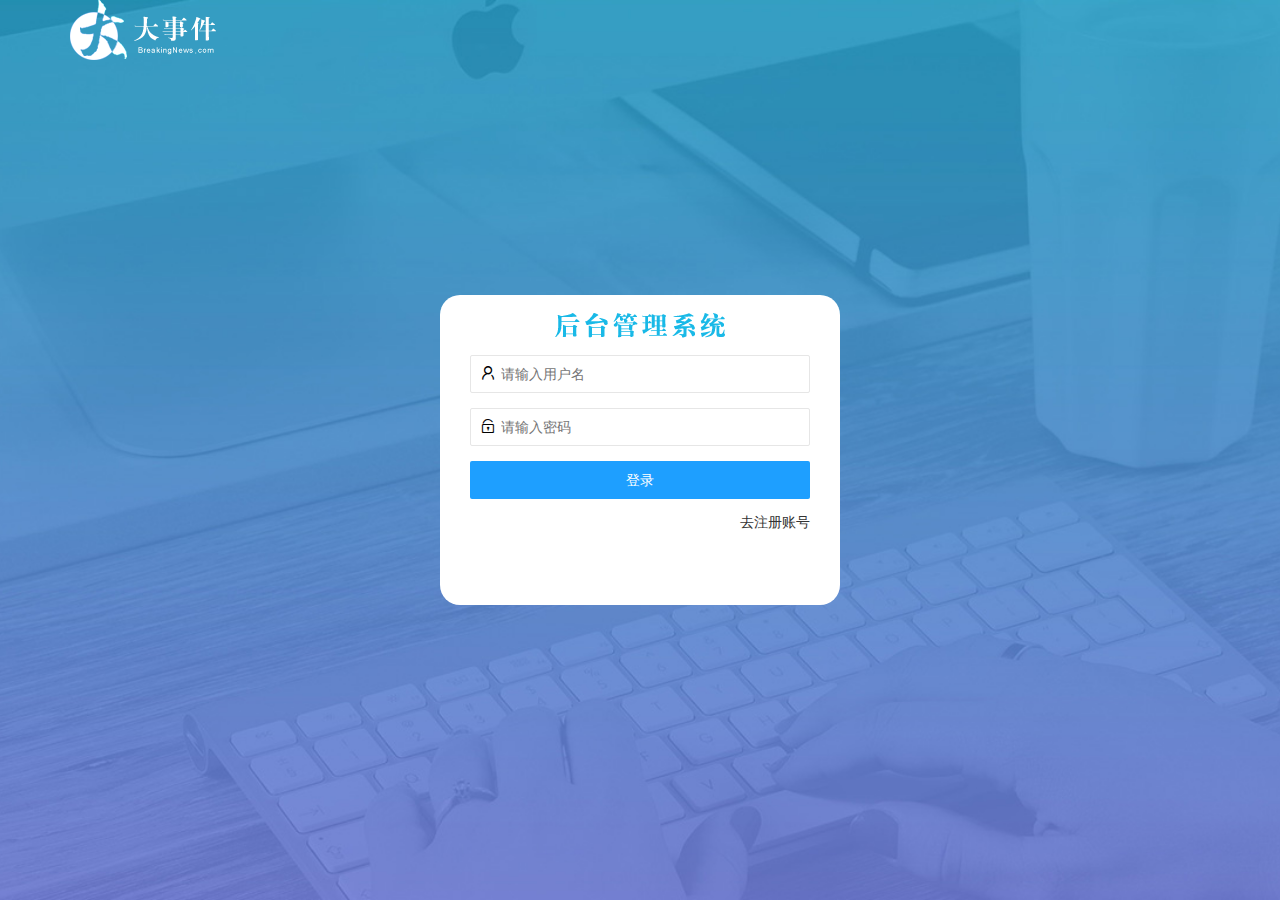
==== commit 98db136b: "完成初步登录注册功能，密码校验有bug" ====
--- a/login.html
+++ b/login.html
@@ -23,12 +23,12 @@
             <form class="layui-form" action="">
                 <div class="layui-form-item">
                     <i class="layui-icon layui-icon-username"></i>
-                    <input type="text" name="usname" required lay-verify="required" placeholder="请输入用户名"
+                    <input type="text" name="username" required lay-verify="required" placeholder="请输入用户名"
                         autocomplete="off" class="layui-input">
                 </div>
                 <div class="layui-form-item">
                     <i class="layui-icon layui-icon-password"></i>
-                    <input type="password" name="password" required lay-verify="required" placeholder="请输入密码"
+                    <input type="password" name="password" required lay-verify="required |pwd" placeholder="请输入密码"
                         autocomplete="off" class="layui-input">
                 </div>
                 <div class="layui-form-item">
@@ -46,17 +46,17 @@
             <form class="layui-form" action="">
                 <div class="layui-form-item">
                     <i class="layui-icon layui-icon-username"></i>
-                    <input type="text" name="usname" required lay-verify="required" placeholder="请输入用户名"
+                    <input type="text" name="username" required lay-verify="required" placeholder="请输入用户名"
                         autocomplete="off" class="layui-input ">
                 </div>
                 <div class="layui-form-item">
                     <i class="layui-icon layui-icon-password"></i>
-                    <input type="password" name="password" required lay-verify="required" placeholder="请输入密码"
+                    <input type="password" name="password" required lay-verify="required | pwd" placeholder="请输入密码"
                         autocomplete="off" class="layui-input">
                 </div>
                 <div class="layui-form-item">
                     <i class="layui-icon layui-icon-password"></i>
-                    <input type="password" name="password" required lay-verify="required" placeholder="请输入密码"
+                    <input type="password" name="password" required lay-verify="required | pwd " placeholder="请再次输入密码"
                         autocomplete="off" class="layui-input">
                 </div>
                 <div class="layui-form-item">
@@ -68,10 +68,11 @@
                     <a href="javascript:;" id="link-login">去登录界面</a>
 
                 </div>
-
+            </form>
         </div>
     </div>
 </body>
+<script src="./assets//lib/layui/layui.all.js"></script>
 <script src="./assets/lib/jquery.js"></script>
 <script src="./assets/js/login.js"></script>
 
--- a/assets/css/login.css
+++ b/assets/css/login.css
@@ -10,6 +10,7 @@
 }
 
 .loginAndRegBox {
+  border-radius: 20px;
   width: 400px;
   height: 310px;
   background-color: #fff;
@@ -20,6 +21,7 @@
 }
 
 .title-box {
+  border-radius: 20px;
   height: 60px;
   background: url("/assets/images/login_title.png") no-repeat center;
 }
@@ -47,5 +49,6 @@
 .layui-input {
   display: block;
   width: 100%;
-  padding-left: 30px;
+  padding-left: 30px !important;
 }
+
